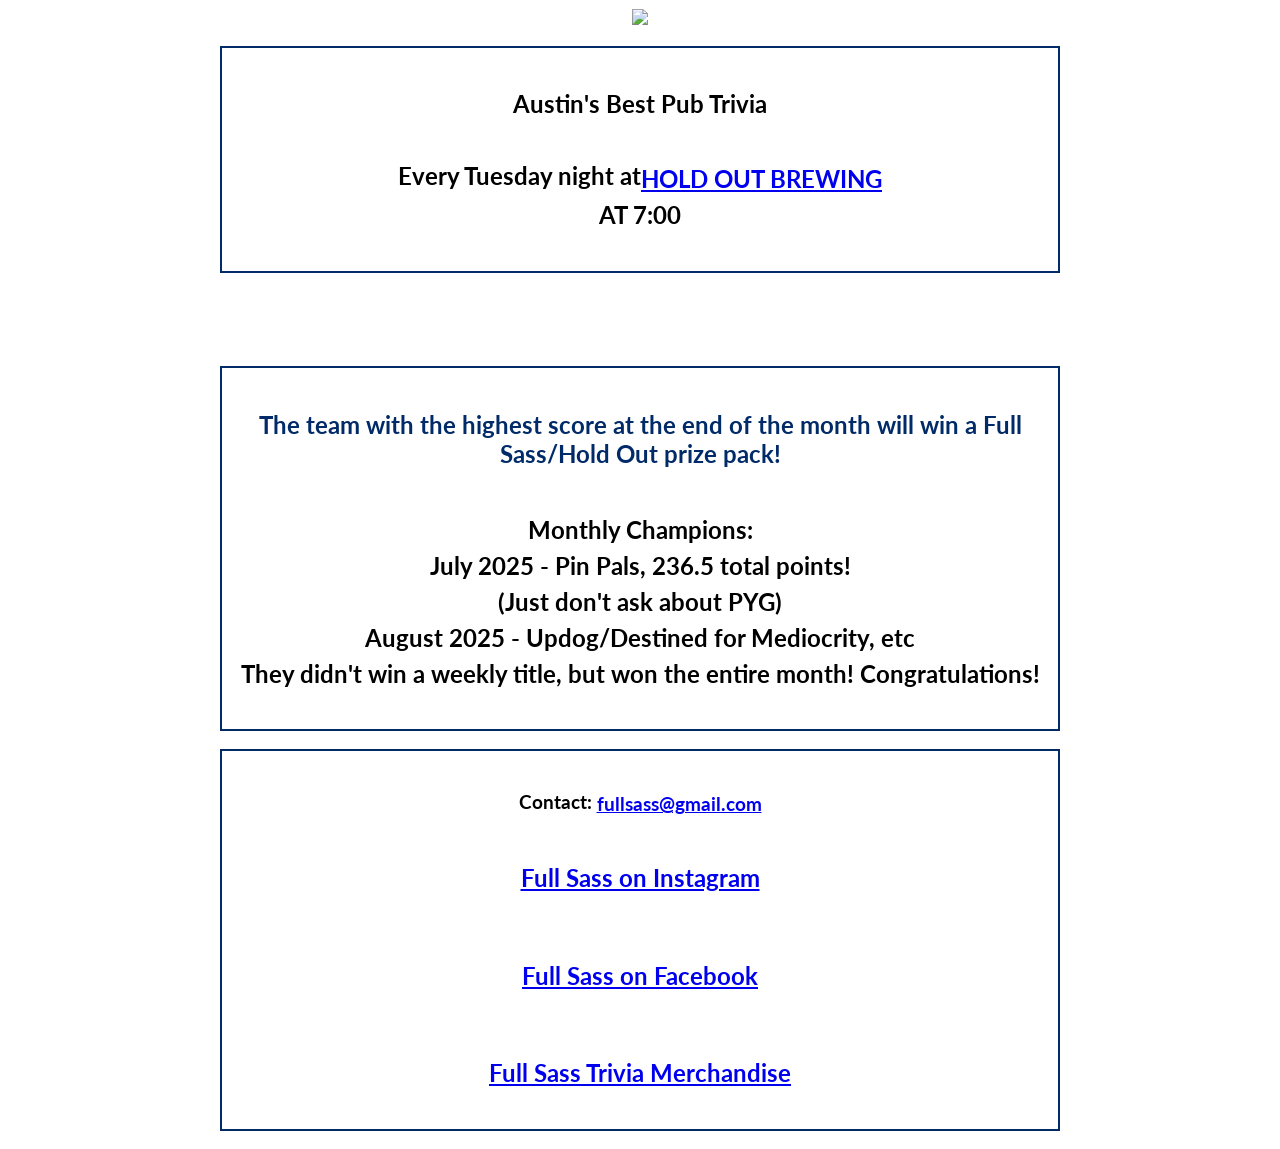
==== index.html @ af225d53 "Add files via upload" ====
<!DOCTYPE html>
<html>
<head>  
  <link rel="shortcut icon" href="https://www.fullsass.com/favicon.ico">
	  <link rel="icon" type="image/x-icon" href="https://www.fullsass.com/favicon.ico">
  <link rel="preconnect" href="https://fonts.gstatic.com">
  <link href="https://fonts.googleapis.com/css2?family=Lato:ital,wght@0,100;0,300;0,400;0,700;0,900;1,100;1,300;1,400;1,700;1,900&display=swap" rel="stylesheet">
  <link rel="stylesheet" href="style.css">
  <title>Full Sass Trivia</title>

</head>
<body>
     <center> <img id="newbanner" src="https://github.com/OnlineStein/FullSass.com/blob/main/logo2020.jpg"></center>

     <div class="content">
	     <h2><strong>Austin's Best Pub Trivia</strong><br><br>Every Tuesday night at<a href="https://www.holdoutbrewing.com/" target="_blank">HOLD OUT BREWING</a><br>AT 7:00</h2> 
	</div><br><br><br>
	<div class="content">
		 <p><strong>The team with the highest score at the end of the month will win a Full Sass/Hold Out prize pack!</strong></p>
		 
		 <h2>Monthly Champions:
		 	<br>July 2025 - Pin Pals, 236.5 total points!<br>(Just don't ask about PYG)
		 	<br>August 2025 - Updog/Destined for Mediocrity, etc<br>They didn't win a weekly title, but won the entire month! Congratulations!
		 </h2>
    </div>
	
  <div class="content">
	
	<h3>Contact: <a href="Email:fullsass@gmail.com">fullsass@gmail.com</a></h3><br>
    <h2><a target="_blank" href="https://www.instagram.com/fullsasstrivia/">Full Sass on Instagram</a></h2><br><br>
    <h2><a target="_blank" href="https://www.facebook.com/FullSass/">Full Sass on Facebook</a></h2><br><br>
	<h2><a target="_blank" href="https://www.teepublic.com/user/fst">Full Sass Trivia Merchandise</a></h2>
	
  </div>


        


<!-- <script data-cfasync="false" src="/cdn-cgi/scripts/5c5dd728/cloudflare-static/email-decode.min.js"></script></body> -->




</html>
---- style.css ----
body {
	font-family: 'Lato', sans-serif;
	margin: 1vh 1vh 1vh 1vh;
}

p{
  font-family: 'Lato', sans-serif;
  font-size: 24px;
  color: #002b68;
  max-width: 1000px;
}

h2{
	vertical-align: middle;
	
	line-height: 1.5;
	vertical-align: middle;
	display: inline-block;
}

h3{
	vertical-align: middle;
	
	line-height: 1.5;
	vertical-align: middle;
	display: inline-block;
}

.content a{
	vertical-align: middle;
	line-height: 1.5;
	vertical-align: middle;
	display: inline-block;
}


#newbanner{
  width: 95%;
  max-width: 1200px;
}

.content{
  border: solid 2px #002b68;
  text-align: center;
  margin: auto;
  margin-top: 2vh;
  margin-bottom: 2vh;
  padding: 2vh;
  width: 90%;
  max-width: 800px;
}

.content img{
	text-align: center;
	width: 90%;
	max-width: 720px;
}

.btnArea{
  vertical-align:middle;	
  text-align: center;
}

.btnz{
	background-color: #002b68;
	color: white;
	text-align: center;
	height: 150px;
	line-height: 150px;
	width: 200px;
	border: solid 2px #00923c;
	display: inline-block;
	margin: 15px;
	vertical-align: middle;

}

.btnz:hover{
	transform: scale(1.05);
	
	background-color: white;
	color: #002b68;
}

.btnz a{
	color: white;
}

.btnz a:hover{
	color: #002b68;
}

/*.btnz h2:hover{
	color: white;
}*/
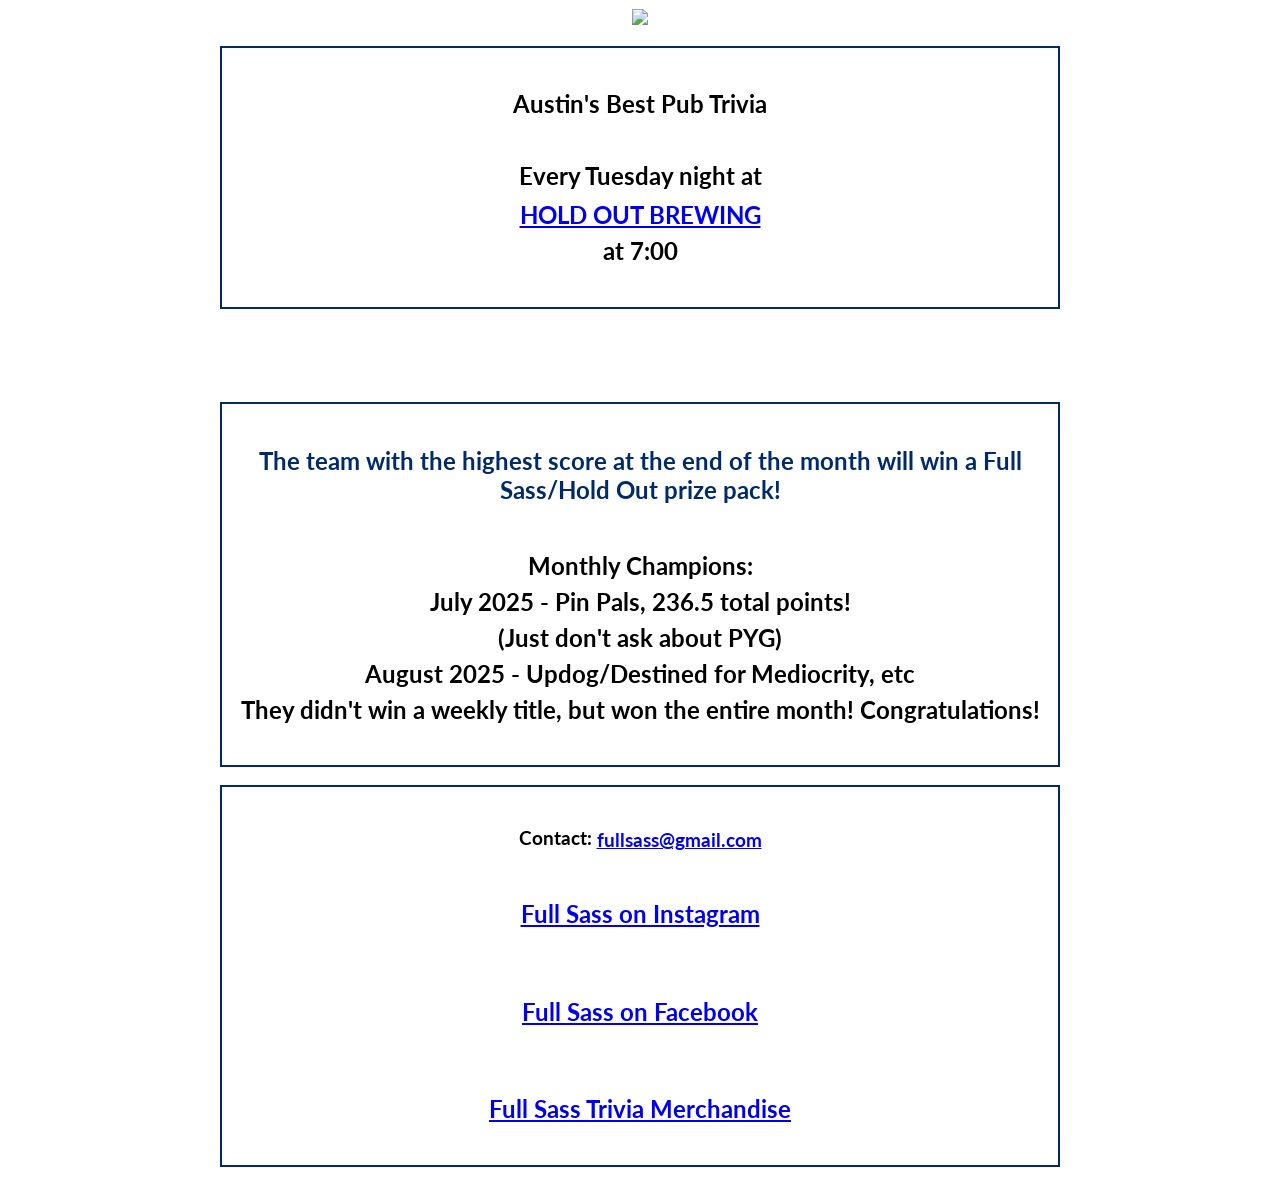
==== commit e3aa1b5b: "Add files via upload" ====
--- a/index.html
+++ b/index.html
@@ -11,10 +11,10 @@
 
 </head>
 <body>
-     <center> <img id="newbanner" src="https://github.com/OnlineStein/FullSass.com/blob/main/logo2020.jpg"></center>
+     <center> <img id="newbanner" src="https://raw.githubusercontent.com/OnlineStein/FullSass.com/refs/heads/main/logo2020.jpg"></center>
 
      <div class="content">
-	     <h2><strong>Austin's Best Pub Trivia</strong><br><br>Every Tuesday night at<a href="https://www.holdoutbrewing.com/" target="_blank">HOLD OUT BREWING</a><br>AT 7:00</h2> 
+	     <h2><strong>Austin's Best Pub Trivia</strong><br><br>Every Tuesday night at<br><a href="https://www.holdoutbrewing.com/" target="_blank">HOLD OUT BREWING</a><br>at 7:00</h2> 
 	</div><br><br><br>
 	<div class="content">
 		 <p><strong>The team with the highest score at the end of the month will win a Full Sass/Hold Out prize pack!</strong></p>
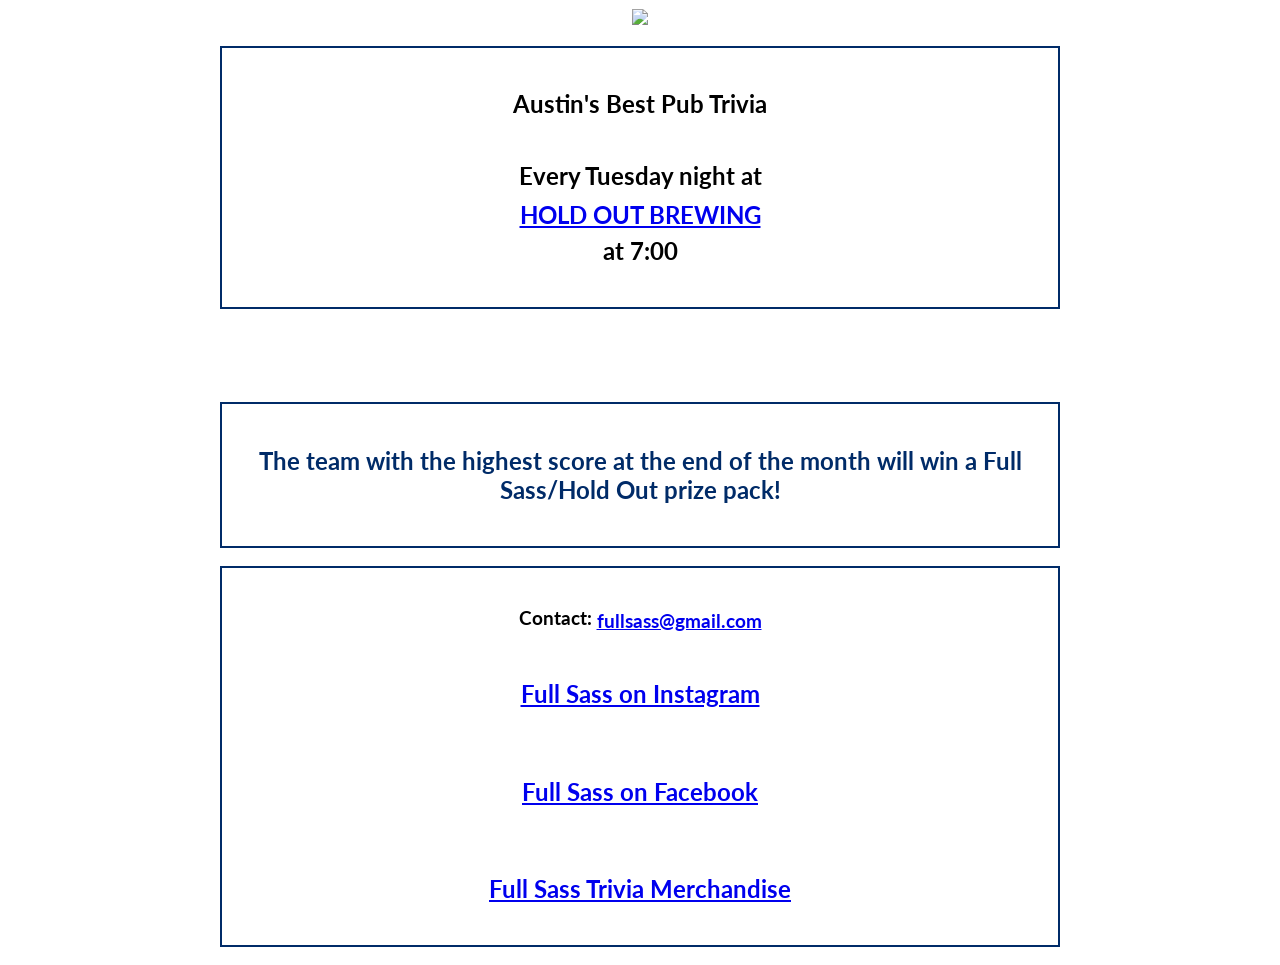
==== commit 4463597b: "Add files via upload" ====
--- a/index.html
+++ b/index.html
@@ -19,10 +19,7 @@
 	<div class="content">
 		 <p><strong>The team with the highest score at the end of the month will win a Full Sass/Hold Out prize pack!</strong></p>
 		 
-		 <h2>Monthly Champions:
-		 	<br>July 2025 - Pin Pals, 236.5 total points!<br>(Just don't ask about PYG)
-		 	<br>August 2025 - Updog/Destined for Mediocrity, etc<br>They didn't win a weekly title, but won the entire month! Congratulations!
-		 </h2>
+		 
     </div>
 	
   <div class="content">
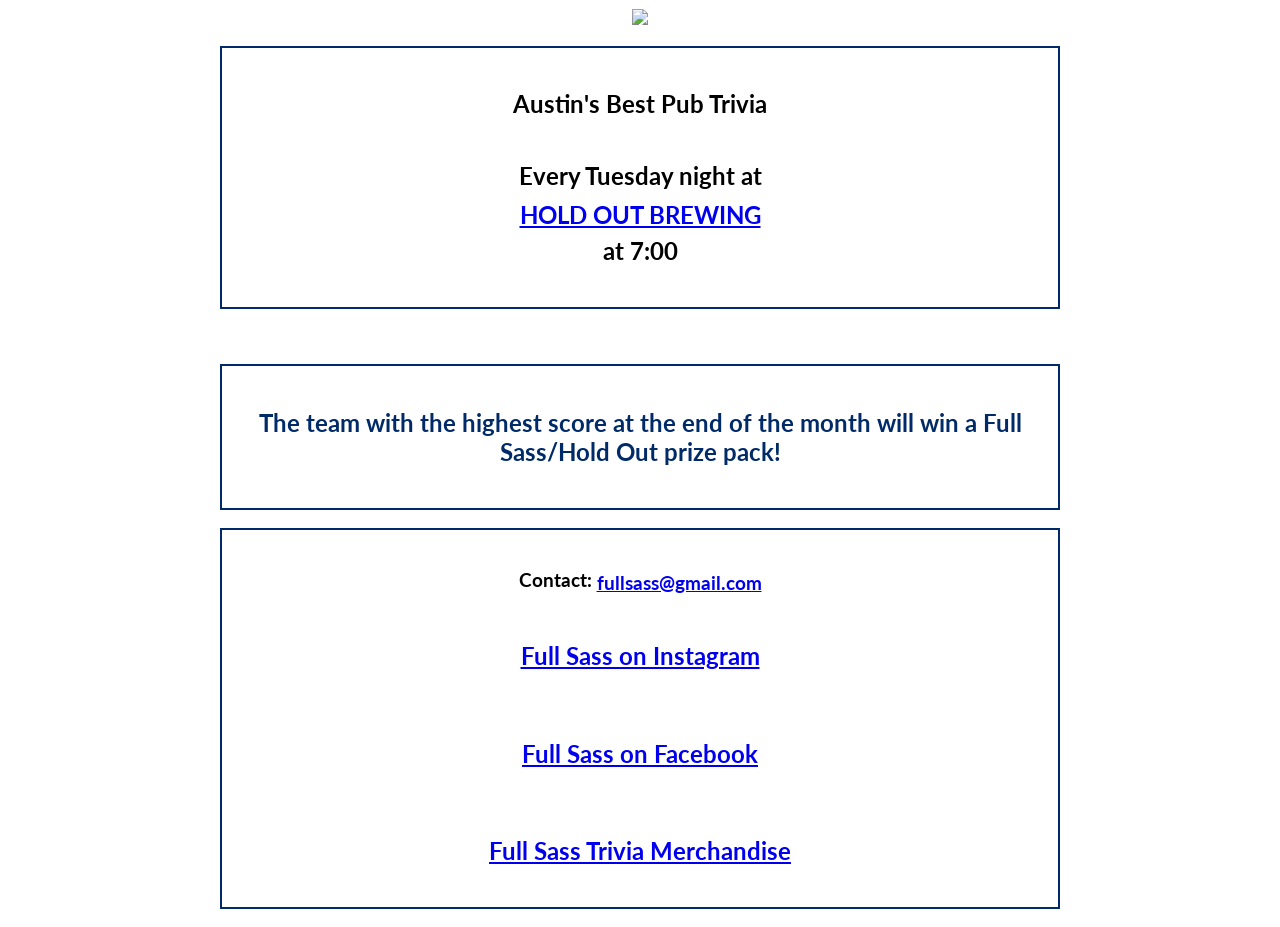
==== commit 0cb665bb: "Add files via upload" ====
--- a/index.html
+++ b/index.html
@@ -15,7 +15,7 @@
 
      <div class="content">
 	     <h2><strong>Austin's Best Pub Trivia</strong><br><br>Every Tuesday night at<br><a href="https://www.holdoutbrewing.com/" target="_blank">HOLD OUT BREWING</a><br>at 7:00</h2> 
-	</div><br><br><br>
+	</div><br>
 	<div class="content">
 		 <p><strong>The team with the highest score at the end of the month will win a Full Sass/Hold Out prize pack!</strong></p>
 		 
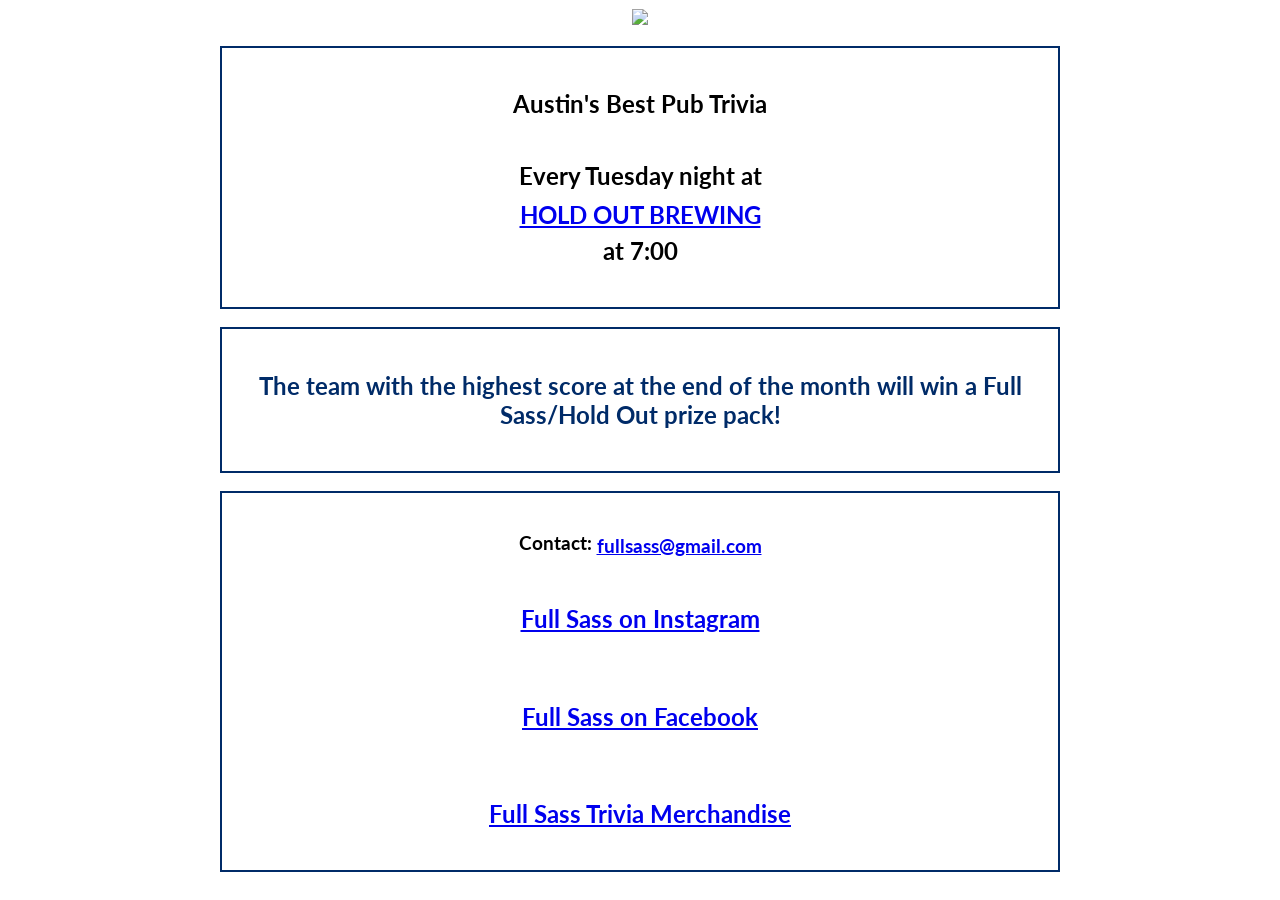
==== commit d6ffd438: "Add files via upload" ====
--- a/index.html
+++ b/index.html
@@ -15,7 +15,7 @@
 
      <div class="content">
 	     <h2><strong>Austin's Best Pub Trivia</strong><br><br>Every Tuesday night at<br><a href="https://www.holdoutbrewing.com/" target="_blank">HOLD OUT BREWING</a><br>at 7:00</h2> 
-	</div><br>
+	</div>
 	<div class="content">
 		 <p><strong>The team with the highest score at the end of the month will win a Full Sass/Hold Out prize pack!</strong></p>
 		 
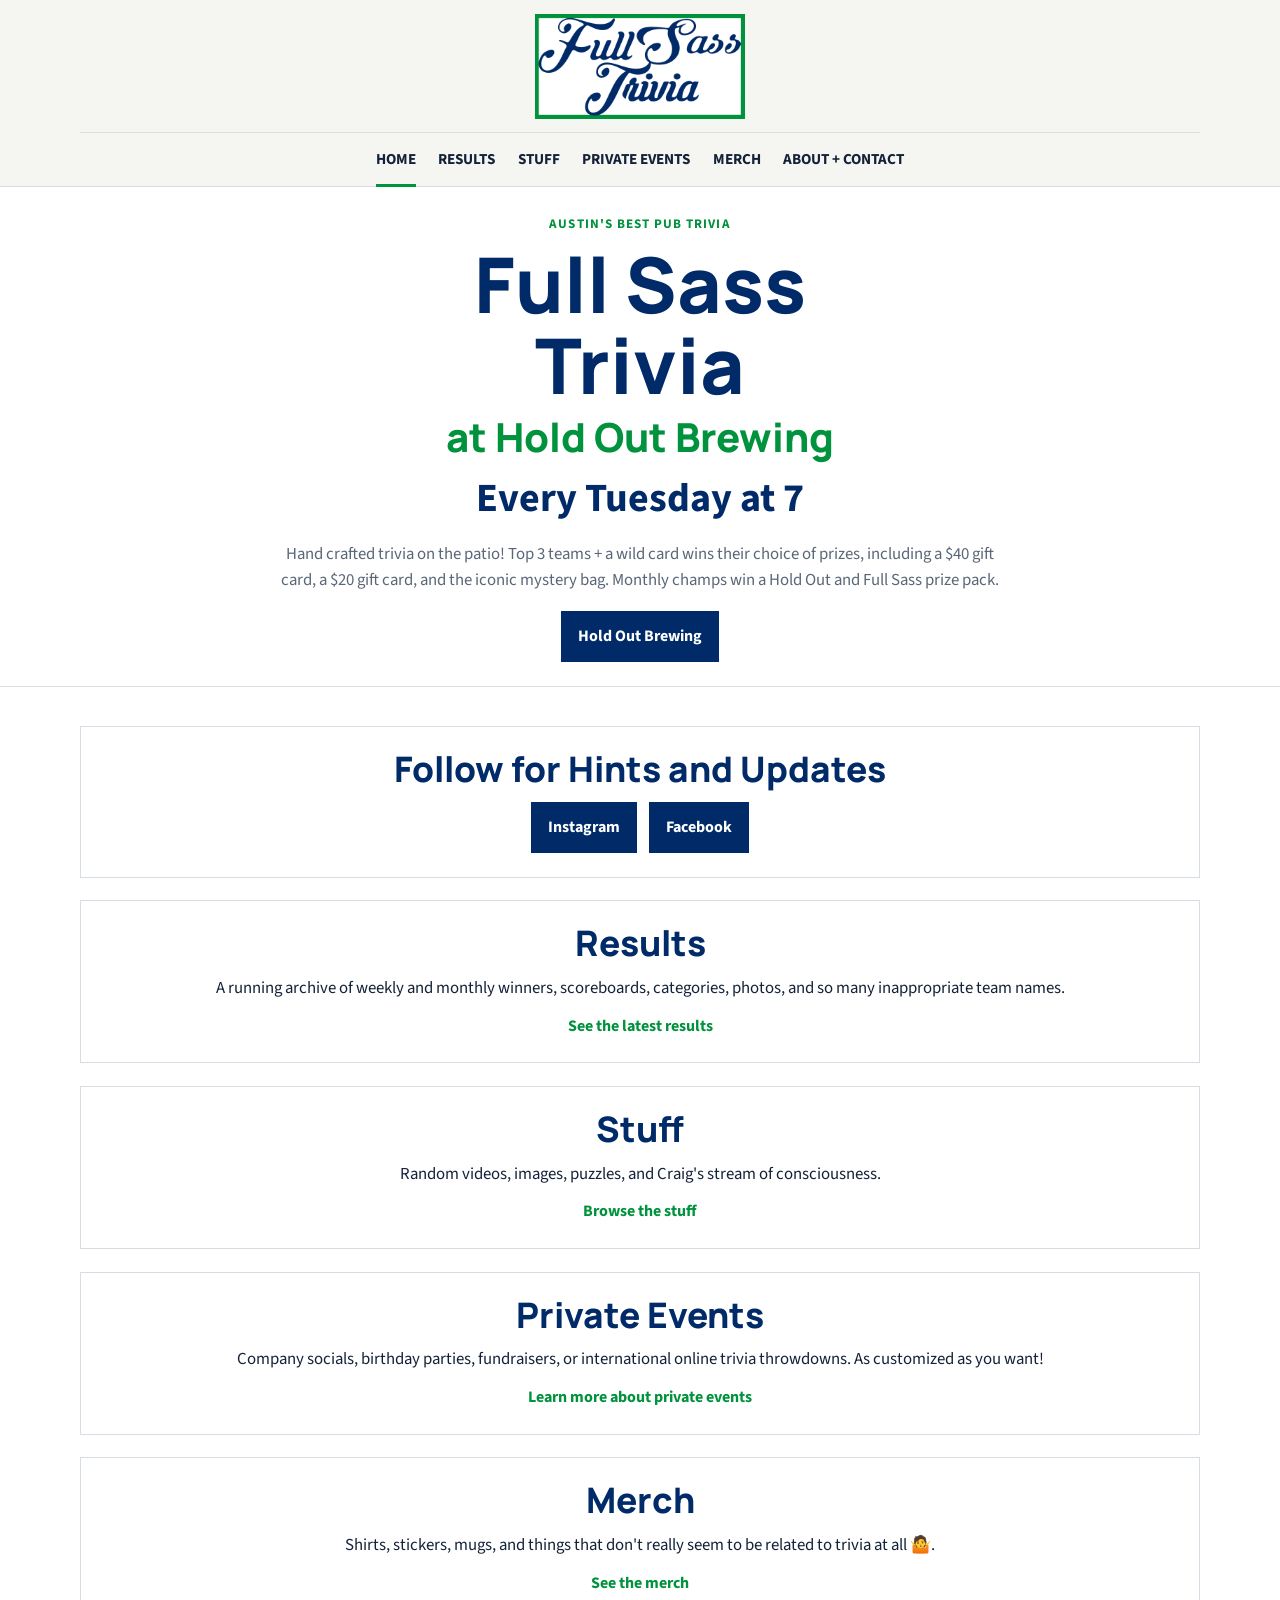
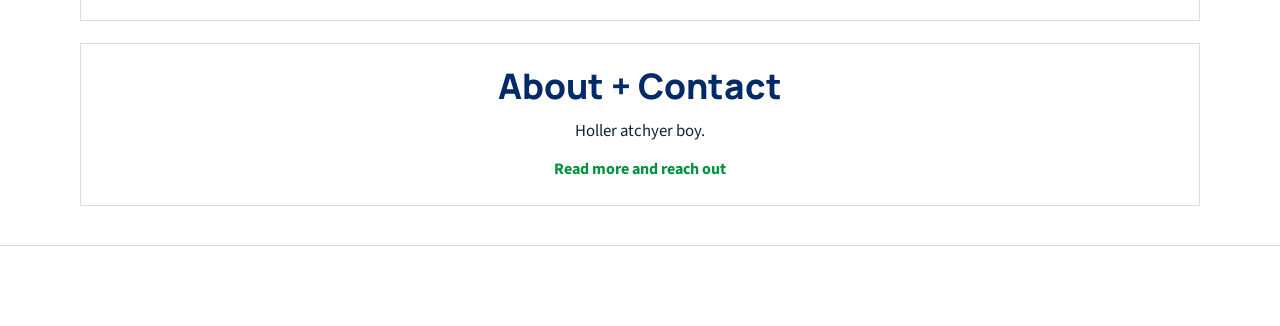
==== commit fed7e5b7: "Add files via upload" ====
--- a/index.html
+++ b/index.html
@@ -1,43 +1,114 @@
+<!DOCTYPE html>
+<html lang="en">
+  <head>
+    <meta charset="UTF-8" />
+    <meta name="viewport" content="width=device-width, initial-scale=1.0" />
+    <title>Full Sass Trivia</title>
+    <meta
+      name="description"
+      content="Full Sass Trivia at Hold Out Brewing every Tuesday at 7 in Austin, Texas."
+    />
+    <link rel="preconnect" href="https://fonts.googleapis.com" />
+    <link rel="preconnect" href="https://fonts.gstatic.com" crossorigin />
+    <link
+      href="https://fonts.googleapis.com/css2?family=Manrope:wght@400;500;600;700;800&family=Source+Sans+3:wght@400;500;600;700&display=swap"
+      rel="stylesheet"
+    />
+    <link rel="stylesheet" href="styles.css" />
+  </head>
+  <body data-page="home">
+    <div id="site-shell"></div>
+    <main class="page page-home">
+      <section class="hero">
+        <!--<div class="hero-image-wrap">
+          <img class="hero-image" src="logo2020.jpg" alt="Full Sass Trivia banner" />
+        </div> -->
+        <div class="hero-copy layout">
+          <p class="eyebrow">Austin's Best Pub Trivia</p>
+          <h1>Full Sass Trivia</h1>
+          <h2 class="hero-subhead">at Hold Out Brewing</h2>
+          <p class="hero-time">Every Tuesday at 7</p>
+          <p class="hero-body">
+            Hand crafted trivia on the patio! Top 3 teams + a wild card wins their choice of prizes, including a $40 gift card, a $20 gift card, and the iconic mystery bag. Monthly champs win a Hold Out and Full Sass prize pack.
+          </p>
+<!--           <div class="prize-strip">
+            <span>$40 gift card</span>
+            <span>$20 gift card</span>
+            <span>2 mystery prizes</span>
+          </div> -->
+          <div class="hero-links">
+            <a class="button-link" href="https://holdoutbrewing.com/" target="_blank" rel="noreferrer">Hold Out Brewing</a>
+          </div>
 
-<!DOCTYPE html>
-<html>
-<head>  
-  <link rel="shortcut icon" href="https://www.fullsass.com/favicon.ico">
-	  <link rel="icon" type="image/x-icon" href="https://www.fullsass.com/favicon.ico">
-  <link rel="preconnect" href="https://fonts.gstatic.com">
-  <link href="https://fonts.googleapis.com/css2?family=Lato:ital,wght@0,100;0,300;0,400;0,700;0,900;1,100;1,300;1,400;1,700;1,900&display=swap" rel="stylesheet">
-  <link rel="stylesheet" href="style.css">
-  <title>Full Sass Trivia</title>
+        </div>
+      </section>
 
-</head>
-<body>
-     <center> <img id="newbanner" src="https://raw.githubusercontent.com/OnlineStein/FullSass.com/refs/heads/main/logo2020.jpg"></center>
+      <section class="home-band">
+        <div class="layout feature-grid">
+          <article class="feature-card feature-card--social">
+            <h2>Follow for Hints and Updates</h2>
+            <!-- <p>
+              Category teases, weekly reminders, assorted side bits, and the occasional warning that something strange is coming Tuesday night.
+            </p> -->
+            <div class="feature-card__buttons">
+              <a id="home-instagram-link" class="button-link" href="https://www.instagram.com/fullsasstrivia" target="_blank" rel="noreferrer">Instagram</a>
+              <a id="home-facebook-link" class="button-link" href="https://www.facebook.com/fullsass" target="_blank" rel="noreferrer">Facebook</a>
+            </div>
+          </article>
+          <a class="feature-card feature-card--link" href="results.html">
+            <h2>Results</h2>
+            <p>
+              A running archive of weekly and monthly winners, scoreboards, categories, photos, and so many
+              inappropriate team names.
+            </p>
+            <span class="feature-card__cta">See the latest results</span>
+          </a>
+          <a class="feature-card feature-card--link" href="stuff.html">
+            <h2>Stuff</h2>
+            <p>
+              Random videos, images, puzzles, and Craig's stream of consciousness.
+            </p>
+            <span class="feature-card__cta">Browse the stuff</span>
+          </a>
+          <a class="feature-card feature-card--link" href="private-events.html">
+            <h2>Private Events</h2>
+            <p>
+              Company socials, birthday parties, fundraisers, or international online trivia throwdowns. As customized as you want!
+            </p>
+            <span class="feature-card__cta">Learn more about private events</span>
+          </a>
+          <a class="feature-card feature-card--link" href="merch.html">
+            <h2>Merch</h2>
+            <p>
+              Shirts, stickers, mugs, and things that don't really seem to be related to trivia at all 🤷. 
+            </p>
+            <span class="feature-card__cta">See the merch</span>
+          </a>
+          <a class="feature-card feature-card--link" href="about-contact.html">
+            <h2>About + Contact</h2>
+            <p>
+              Holler atchyer boy.
+            </p>
+            <span class="feature-card__cta">Read more and reach out</span>
+          </a>
+        </div>
+      </section>
 
-     <div class="content">
-	     <h2><strong>Austin's Best Pub Trivia</strong><br><br>Every Tuesday night at<br><a href="https://www.holdoutbrewing.com/" target="_blank">HOLD OUT BREWING</a><br>at 7:00</h2> 
-	</div>
-	<div class="content">
-		 <p><strong>The team with the highest score at the end of the month will win a Full Sass/Hold Out prize pack!</strong></p>
-		 
-		 
-    </div>
-	
-  <div class="content">
-	
-	<h3>Contact: <a href="Email:fullsass@gmail.com">fullsass@gmail.com</a></h3><br>
-    <h2><a target="_blank" href="https://www.instagram.com/fullsasstrivia/">Full Sass on Instagram</a></h2><br><br>
-    <h2><a target="_blank" href="https://www.facebook.com/FullSass/">Full Sass on Facebook</a></h2><br><br>
-	<h2><a target="_blank" href="https://www.teepublic.com/user/fst">Full Sass Trivia Merchandise</a></h2>
-	
-  </div>
-
-
-        
-
-
-<!-- <script data-cfasync="false" src="/cdn-cgi/scripts/5c5dd728/cloudflare-static/email-decode.min.js"></script></body> -->
-
-
-
-
-</html>+<!--       <section class="home-band home-band--thin">
+        <div class="layout split-note">
+          <div>
+            <p class="section-label">What It Feels Like</p>
+            <h2>Clean, readable, and built to age well.</h2>
+          </div>
+          <p>
+            This site is intentionally calm: white space, strong type, a solid nav, and
+            room for the content to do the work. The update flow lives in the code so you
+            can post weekly results or random extras without fighting a CMS.
+          </p>
+        </div>
+      </section> -->
+    </main>
+    <script src="content.js"></script>
+    <script src="site.js"></script>
+  </body>
+</html>
--- a/styles.css
+++ b/styles.css
@@ -0,0 +1,1020 @@
+:root {
+  --bg: #f5f5f2;
+  --surface: #ffffff;
+  --ink: #132238;
+  --muted: #5a6778;
+  --navy: #012b68;
+  --green: #00923d;
+  --line: #d6dde5;
+  --line-strong: #b7c4d3;
+  --shadow: 0 18px 44px rgba(1, 43, 104, 0.08);
+  --layout: 1120px;
+}
+
+*,
+*::before,
+*::after {
+  box-sizing: border-box;
+}
+
+html {
+  scroll-behavior: smooth;
+}
+
+body {
+  margin: 0;
+  font-family: "Source Sans 3", Georgia, serif;
+  color: var(--ink);
+  background:
+    linear-gradient(to bottom, rgba(255, 255, 255, 0.88), rgba(255, 255, 255, 0.94)),
+    repeating-linear-gradient(
+      to bottom,
+      rgba(1, 43, 104, 0.03),
+      rgba(1, 43, 104, 0.03) 1px,
+      transparent 1px,
+      transparent 34px
+    );
+  line-height: 1.55;
+}
+
+img {
+  display: block;
+  max-width: 100%;
+}
+
+a {
+  color: var(--navy);
+  text-decoration-color: rgba(1, 43, 104, 0.3);
+  text-underline-offset: 0.16em;
+}
+
+a:hover {
+  text-decoration-color: var(--green);
+}
+
+code {
+  padding: 0.1rem 0.3rem;
+  background: rgba(1, 43, 104, 0.06);
+  border-radius: 4px;
+}
+
+.layout {
+  width: min(calc(100% - 2rem), var(--layout));
+  margin: 0 auto;
+}
+
+.site-header {
+  position: sticky;
+  top: 0;
+  z-index: 20;
+  background: rgba(245, 245, 242, 0.96);
+  backdrop-filter: blur(10px);
+  border-bottom: 1px solid var(--line);
+}
+
+.topmark {
+  display: flex;
+  align-items: center;
+  justify-content: center;
+  min-height: 68px;
+  padding: 0.85rem 0;
+  position: relative;
+}
+
+.brandmark {
+  display: inline-grid;
+  justify-items: center;
+  color: var(--navy);
+  text-decoration: none;
+}
+
+.brandmark__logo {
+  width: clamp(126px, 18vw, 210px);
+  height: auto;
+}
+
+.site-nav {
+  display: flex;
+  gap: 1.4rem;
+  align-items: center;
+  justify-content: center;
+  min-height: 52px;
+  border-top: 1px solid var(--line);
+  overflow: visible;
+}
+
+.site-nav a {
+  position: relative;
+  padding: 0.95rem 0 0.85rem;
+  color: var(--ink);
+  text-decoration: none;
+  font-size: 0.95rem;
+  font-weight: 700;
+  text-transform: uppercase;
+}
+
+.site-nav a::after {
+  content: "";
+  position: absolute;
+  left: 0;
+  right: 0;
+  bottom: -1px;
+  height: 3px;
+  background: transparent;
+  transition: background 180ms ease;
+}
+
+.site-nav a:hover::after,
+.site-nav a.is-active::after {
+  background: var(--green);
+}
+
+.nav-toggle {
+  display: none;
+  width: 38px;
+  height: 38px;
+  align-items: center;
+  justify-content: center;
+  border: 1px solid rgba(1, 43, 104, 0.28);
+  background: rgba(255, 255, 255, 0.75);
+  cursor: pointer;
+  position: absolute;
+  right: 0;
+  top: 50%;
+  transform: translateY(-50%);
+  padding: 0;
+}
+
+.nav-toggle__plus {
+  position: absolute;
+  background: var(--navy);
+  transition:
+    transform 180ms ease,
+    opacity 180ms ease,
+    background 180ms ease;
+}
+
+.nav-toggle__plus--horizontal {
+  width: 16px;
+  height: 2px;
+}
+
+.nav-toggle__plus--vertical {
+  width: 2px;
+  height: 16px;
+}
+
+.nav-toggle[aria-expanded="true"] .nav-toggle__plus--horizontal {
+  transform: rotate(45deg);
+}
+
+.nav-toggle[aria-expanded="true"] .nav-toggle__plus--vertical {
+  transform: rotate(-45deg);
+}
+
+.page {
+  padding-bottom: 5rem;
+}
+
+.hero {
+  padding: 1.2rem 0 0;
+}
+
+.hero-image-wrap {
+  width: min(calc(100% - 2rem), var(--layout));
+  margin: 0 auto;
+}
+
+.hero-image {
+  width: 100%;
+  height: auto;
+}
+
+.hero-copy {
+  display: grid;
+  gap: 0.65rem;
+  padding: 0.5rem 0 1.5rem;
+  justify-items: center;
+  text-align: center;
+}
+
+.eyebrow,
+.section-label,
+.entry-date {
+  margin: 0;
+  color: var(--green);
+  font-size: 0.82rem;
+  font-weight: 700;
+  letter-spacing: 0.08em;
+  text-transform: uppercase;
+}
+
+h1,
+h2 {
+  margin: 0;
+  font-family: "Manrope", "Source Sans 3", sans-serif;
+  font-weight: 800;
+  line-height: 1.05;
+  color: var(--navy);
+  text-wrap: balance;
+}
+
+h1 {
+  font-size: clamp(2.5rem, 6vw, 4.8rem);
+  max-width: 10ch;
+}
+
+h2 {
+  font-size: clamp(1.45rem, 3vw, 2.2rem);
+}
+
+.hero-subhead,
+.hero-time,
+.hero-body,
+.page-intro p,
+.entry-header p,
+.story-block p,
+.feature-card p,
+.split-note p,
+.info-panel p,
+.merch-card p,
+.support-note,
+.form-note,
+.testimonial p {
+  margin: 0;
+  font-size: 1.05rem;
+}
+
+.hero-subhead,
+.hero-time {
+  font-size: 2.5rem;
+  color: var(--green);
+}
+
+.hero-time {
+  font-weight: 700;
+  color: var(--navy);
+}
+
+.hero-body {
+  max-width: 46rem;
+  color: var(--muted);
+}
+
+.prize-strip {
+  display: flex;
+  flex-wrap: wrap;
+  gap: 0.8rem;
+  padding-top: 0.4rem;
+}
+
+.prize-strip span,
+.button-link,
+.contact-form button {
+  display: inline-flex;
+  align-items: center;
+  justify-content: center;
+  min-height: 46px;
+  padding: 0.75rem 1rem;
+  border: 1px solid var(--navy);
+  border-radius: 0;
+  background: var(--navy);
+  color: #fff;
+  text-decoration: none;
+  font-weight: 700;
+  transition:
+    background 180ms ease,
+    color 180ms ease,
+    border-color 180ms ease,
+    transform 180ms ease;
+}
+
+.prize-strip span {
+  background: var(--surface);
+  color: var(--navy);
+  border-color: var(--line-strong);
+}
+
+.button-link--secondary {
+  background: var(--navy);
+  color: #fff;
+}
+
+.button-link:hover,
+.contact-form button:hover {
+  background: var(--green);
+  border-color: var(--green);
+  color: #fff;
+}
+
+.hero-links,
+.support-links {
+  display: flex;
+  flex-wrap: wrap;
+  gap: 0.8rem;
+  padding-top: 0.5rem;
+}
+
+.home-band {
+  border-top: 1px solid var(--line);
+  border-bottom: 1px solid var(--line);
+  background: rgba(255, 255, 255, 0.55);
+}
+
+.home-band--thin {
+  border-top: 0;
+}
+
+.feature-grid,
+.about-grid,
+.event-grid {
+  display: grid;
+  gap: 1.4rem;
+  padding: 2.4rem 0;
+}
+
+.feature-grid {
+  grid-template-columns: 1fr;
+}
+
+.feature-card,
+.story-block,
+.info-panel,
+.feed-entry,
+.merch-card {
+  background: var(--surface);
+  border: 1px solid var(--line);
+}
+
+.feature-card,
+.story-block,
+.info-panel {
+  padding: 1.5rem;
+}
+
+.event-copy .info-panel h2 {
+  text-align: center;
+}
+
+.feature-card__cta,
+.merch-card a {
+  color: var(--green);
+  font-weight: 700;
+}
+
+.feature-card--link {
+  display: grid;
+  gap: 0.8rem;
+  text-decoration: none;
+  color: inherit;
+  transition:
+    border-color 180ms ease,
+    box-shadow 180ms ease,
+    transform 180ms ease;
+}
+
+.feature-card--link:hover {
+  border-color: var(--green);
+  box-shadow: var(--shadow);
+  transform: translateY(-2px);
+}
+
+.feature-card--social {
+  display: grid;
+  gap: 0.9rem;
+  justify-items: center;
+  text-align: center;
+}
+
+.feature-card__buttons {
+  display: flex;
+  flex-wrap: wrap;
+  justify-content: center;
+  gap: 0.8rem;
+}
+
+.split-note {
+  display: grid;
+  grid-template-columns: minmax(0, 0.9fr) minmax(0, 1.1fr);
+  gap: 2rem;
+  padding: 2rem 0;
+}
+
+.page-intro {
+  display: grid;
+  gap: 0.8rem;
+  padding: 2.6rem 0 2rem;
+  justify-items: center;
+  text-align: center;
+}
+
+.page-intro h1 {
+  max-width: 13ch;
+  font-size: clamp(2rem, 5vw, 3.7rem);
+}
+
+.page-intro p {
+  max-width: 46rem;
+  color: var(--muted);
+}
+
+.feed-shell {
+  padding-bottom: 2rem;
+}
+
+.feed-list {
+  display: grid;
+  gap: 1.5rem;
+}
+
+#results-feed .feed-entry {
+  width: min(100%, 960px);
+  margin: 0 auto;
+}
+
+#stuff-feed .feed-entry,
+.event-shell {
+  width: min(100%, 960px);
+  margin: 0 auto;
+}
+
+.feed-entry {
+  padding: 1.5rem;
+  box-shadow: var(--shadow);
+}
+
+.entry-header {
+  display: grid;
+  gap: 0.6rem;
+  padding-bottom: 1.2rem;
+  justify-items: center;
+  text-align: center;
+}
+
+.entry-grid {
+  display: grid;
+  grid-template-columns: minmax(0, 0.86fr) minmax(0, 1.14fr);
+  gap: 1.2rem;
+}
+
+#results-feed .entry-grid {
+  grid-template-columns: 1fr;
+  justify-items: center;
+}
+
+#stuff-feed .entry-grid {
+  grid-template-columns: 1fr;
+  justify-items: center;
+}
+
+.scoreboard-wrap {
+  display: grid;
+  gap: 1rem;
+}
+
+#results-feed .scoreboard-wrap {
+  width: min(100%, 720px);
+}
+
+#stuff-feed .scoreboard-wrap,
+.event-copy {
+  width: min(100%, 720px);
+}
+
+#stuff-feed .scoreboard-wrap,
+#stuff-feed .featured-carousel {
+  width: min(100%, 560px);
+}
+
+.scoreboard {
+  width: 100%;
+  border-collapse: collapse;
+  font-size: 0.98rem;
+}
+
+#results-feed .scoreboard {
+  display: none;
+}
+
+.scoreboard th,
+.scoreboard td {
+  padding: 0.75rem 0.6rem;
+  border-bottom: 1px solid var(--line);
+  text-align: left;
+}
+
+.scoreboard th {
+  color: var(--navy);
+  font-size: 0.82rem;
+  text-transform: uppercase;
+}
+
+.entry-notes {
+  display: grid;
+  gap: 0.7rem;
+  color: var(--muted);
+}
+
+.media-carousel,
+.media-rail {
+  display: grid;
+  grid-auto-flow: column;
+  grid-auto-columns: minmax(280px, 1fr);
+  gap: 1rem;
+  overflow-x: auto;
+  scroll-snap-type: x proximity;
+  padding-bottom: 0.2rem;
+}
+
+.media-card {
+  min-height: 220px;
+  background: #edf2f7;
+  border: 1px solid var(--line);
+  scroll-snap-align: start;
+}
+
+.media-card--image {
+  padding: 0;
+}
+
+.media-card img,
+.media-card iframe {
+  width: 100%;
+  height: 100%;
+  min-height: 220px;
+  border: 0;
+}
+
+.media-card img {
+  object-fit: contain;
+  background: #fff;
+}
+
+.media-card__link {
+  display: block;
+  width: 100%;
+  height: auto;
+}
+
+.media-card__external-link {
+  display: block;
+  padding: 0.8rem 1rem 1rem;
+  text-align: center;
+  font-weight: 700;
+  color: var(--navy);
+  background: #fff;
+  text-decoration: underline;
+  text-underline-offset: 0.16em;
+}
+
+.media-zoom-trigger {
+  cursor: zoom-in;
+}
+
+.featured-carousel {
+  position: relative;
+  width: 100%;
+  max-width: 720px;
+  margin: 0 auto;
+  display: grid;
+  gap: 0.8rem;
+}
+
+.featured-carousel__viewport {
+  overflow: hidden;
+  background: transparent;
+  transition: height 220ms ease;
+}
+
+.featured-carousel__track {
+  display: flex;
+  align-items: flex-start;
+  transition: transform 220ms ease;
+}
+
+.featured-carousel__slide {
+  flex: 0 0 100%;
+}
+
+.featured-carousel .media-card {
+  min-height: 0;
+  height: auto;
+  background: transparent;
+  border: 0;
+  width: 100%;
+  position: relative;
+}
+
+.featured-carousel .media-card img {
+  display: block;
+  width: 100%;
+  height: auto;
+  max-height: 50vh;
+  min-height: 0;
+  object-fit: contain;
+  background: transparent;
+}
+
+.media-card iframe {
+  object-fit: cover;
+}
+
+.media-card video {
+  display: block;
+  width: 100%;
+  height: 100%;
+  background: #000;
+}
+
+.featured-carousel .media-card iframe,
+.featured-carousel .media-card video {
+  display: block;
+  width: 100%;
+  max-height: 50vh;
+  aspect-ratio: 16 / 9;
+  min-height: 0;
+}
+
+.featured-carousel .media-card__link img {
+  background: transparent;
+}
+
+.featured-carousel .media-card--linked {
+  display: grid;
+  grid-template-rows: auto auto;
+  align-content: start;
+  background: transparent;
+}
+
+.carousel-clickzone {
+  position: absolute;
+  top: 0;
+  bottom: 3.2rem;
+  width: 22%;
+  border: 0;
+  background: transparent;
+  z-index: 2;
+  cursor: pointer;
+}
+
+.carousel-clickzone--prev {
+  left: 0;
+}
+
+.carousel-clickzone--next {
+  right: 0;
+}
+
+.carousel-arrow {
+  position: absolute;
+  top: calc(50% - 1.6rem);
+  z-index: 3;
+  width: 44px;
+  height: 44px;
+  border: 1px solid rgba(255, 255, 255, 0.8);
+  background: rgba(1, 43, 104, 0.78);
+  color: #fff;
+  display: inline-flex;
+  align-items: center;
+  justify-content: center;
+  cursor: pointer;
+  font: inherit;
+  font-size: 1.15rem;
+}
+
+.carousel-arrow--prev {
+  left: 0.75rem;
+}
+
+.carousel-arrow--next {
+  right: 0.75rem;
+}
+
+.carousel-footer {
+  display: flex;
+  align-items: center;
+  justify-content: flex-end;
+  gap: 1rem;
+  color: var(--muted);
+  font-size: 0.95rem;
+}
+
+.carousel-count {
+  margin: 0;
+}
+
+.image-lightbox {
+  position: fixed;
+  inset: 0;
+  z-index: 50;
+}
+
+.image-lightbox[hidden] {
+  display: none;
+}
+
+.image-lightbox__backdrop {
+  position: absolute;
+  inset: 0;
+  border: 0;
+  background: rgba(5, 18, 38, 0.84);
+}
+
+.image-lightbox__dialog {
+  position: relative;
+  z-index: 1;
+  display: grid;
+  justify-items: center;
+  gap: 1rem;
+  width: min(calc(100% - 2rem), 1080px);
+  margin: 4vh auto;
+}
+
+.image-lightbox__close {
+  justify-self: end;
+  position: relative;
+  z-index: 4;
+  border: 1px solid rgba(255, 255, 255, 0.5);
+  background: rgba(255, 255, 255, 0.08);
+  color: #fff;
+  padding: 0.7rem 0.95rem;
+  font: inherit;
+  font-weight: 700;
+  cursor: pointer;
+}
+
+.image-lightbox__image {
+  display: block;
+  width: 100%;
+  max-height: 82vh;
+  object-fit: contain;
+  background: #fff;
+}
+
+.image-lightbox__nav,
+.image-lightbox__tapzone {
+  position: absolute;
+  top: 0;
+  bottom: 0;
+  border: 0;
+  background: transparent;
+  cursor: pointer;
+}
+
+.image-lightbox__tapzone {
+  width: 20%;
+  top: 4.5rem;
+  z-index: 1;
+}
+
+.image-lightbox__tapzone--prev {
+  left: 0;
+}
+
+.image-lightbox__tapzone--next {
+  right: 0;
+}
+
+.image-lightbox__nav {
+  top: 50%;
+  bottom: auto;
+  z-index: 3;
+  width: 48px;
+  height: 48px;
+  transform: translateY(-50%);
+  border: 1px solid rgba(255, 255, 255, 0.65);
+  background: rgba(1, 43, 104, 0.78);
+  color: #fff;
+  font: inherit;
+  font-size: 1.2rem;
+}
+
+.image-lightbox__nav--prev {
+  left: 1rem;
+}
+
+.image-lightbox__nav--next {
+  right: 1rem;
+}
+
+body.lightbox-open {
+  overflow: hidden;
+}
+
+.event-shell {
+  display: grid;
+  gap: 1.5rem;
+}
+
+.event-copy {
+  display: grid;
+  gap: 1.2rem;
+  margin: 0 auto;
+}
+
+.plain-list {
+  margin: 0;
+  padding-left: 1.2rem;
+  color: var(--muted);
+  font-size: 1.08rem;
+}
+
+.testimonial-list {
+  display: grid;
+  gap: 1rem;
+  padding-top: 0.45rem;
+}
+
+.testimonial {
+  margin: 0;
+  padding: 0 0 0 1rem;
+  border-left: 3px solid var(--green);
+}
+
+.testimonial footer {
+  padding-top: 0.6rem;
+  color: var(--navy);
+  font-weight: 700;
+}
+
+.form-section {
+  display: grid;
+  gap: 1.2rem;
+  padding-top: 2.2rem;
+}
+
+.section-heading {
+  display: grid;
+  gap: 0.5rem;
+}
+
+.contact-form {
+  display: grid;
+  gap: 1rem;
+  max-width: 760px;
+  padding: 1.5rem;
+  background: var(--surface);
+  border: 1px solid var(--line);
+  box-shadow: var(--shadow);
+}
+
+.contact-form label {
+  display: grid;
+  gap: 0.45rem;
+  font-weight: 600;
+  color: var(--navy);
+}
+
+.contact-form input,
+.contact-form textarea {
+  width: 100%;
+  padding: 0.9rem 1rem;
+  border: 1px solid var(--line-strong);
+  border-radius: 0;
+  background: #fff;
+  font: inherit;
+  color: var(--ink);
+}
+
+.contact-form input:focus,
+.contact-form textarea:focus {
+  outline: 2px solid rgba(0, 146, 61, 0.2);
+  border-color: var(--green);
+}
+
+.contact-form button {
+  width: fit-content;
+  cursor: pointer;
+}
+
+.merch-grid {
+  display: grid;
+  grid-template-columns: repeat(3, minmax(0, 1fr));
+  gap: 1.4rem;
+}
+
+.merch-card {
+  overflow: hidden;
+}
+
+.merch-card img {
+  width: 100%;
+  aspect-ratio: 4 / 3;
+  object-fit: contain;
+  background: #fff;
+  border-bottom: 1px solid var(--line);
+}
+
+.merch-card__body {
+  display: grid;
+  gap: 0.7rem;
+  padding: 1.2rem;
+}
+
+.support-band {
+  display: grid;
+  gap: 1rem;
+  padding: 2rem 0 0;
+}
+
+body[data-page="about-contact"] .about-grid,
+body[data-page="about-contact"] .support-band,
+body[data-page="about-contact"] .story-block,
+body[data-page="about-contact"] .section-heading {
+  justify-items: center;
+  text-align: center;
+}
+
+body[data-page="about-contact"] .story-block {
+  display: grid;
+  gap: 1rem;
+}
+
+body[data-page="about-contact"] .plain-list {
+  display: inline-grid;
+  gap: 0.6rem;
+  justify-items: center;
+  padding-left: 0;
+  list-style-position: inside;
+}
+
+.page-home .feature-card,
+.page-home .split-note {
+  text-align: center;
+}
+
+.page-home .feature-card h2,
+.page-home .split-note h2 {
+  margin-inline: auto;
+}
+
+@media (max-width: 920px) {
+  .feature-grid,
+  .entry-grid,
+  .about-grid,
+  .event-grid,
+  .split-note,
+  .merch-grid {
+    grid-template-columns: 1fr;
+  }
+
+  .featured-carousel .media-card,
+  .featured-carousel .media-card img,
+  .featured-carousel .media-card iframe,
+  .featured-carousel .media-card video {
+    min-height: 0;
+    height: auto;
+  }
+}
+
+@media (max-width: 760px) {
+  .site-nav {
+    display: none;
+    flex-direction: column;
+    align-items: stretch;
+    justify-content: flex-start;
+    gap: 0;
+    padding: 0 0 0.6rem;
+    overflow: visible;
+  }
+
+  .site-nav.is-open {
+    display: flex;
+  }
+
+  .site-nav a {
+    padding: 0.9rem 0;
+    border-bottom: 1px solid var(--line);
+  }
+
+  .nav-toggle {
+    display: inline-flex;
+  }
+
+  .hero-copy {
+    padding-top: 1.8rem;
+  }
+
+  h1,
+  .page-intro h1 {
+    max-width: none;
+  }
+
+  .hero-subhead,
+  .hero-time {
+    font-size: 1.2rem;
+  }
+
+  .feed-entry,
+  .feature-card,
+  .story-block,
+  .info-panel,
+  .contact-form {
+    padding: 1.15rem;
+  }
+
+  .layout,
+  .hero-image-wrap {
+    width: min(calc(100% - 1.25rem), var(--layout));
+  }
+}
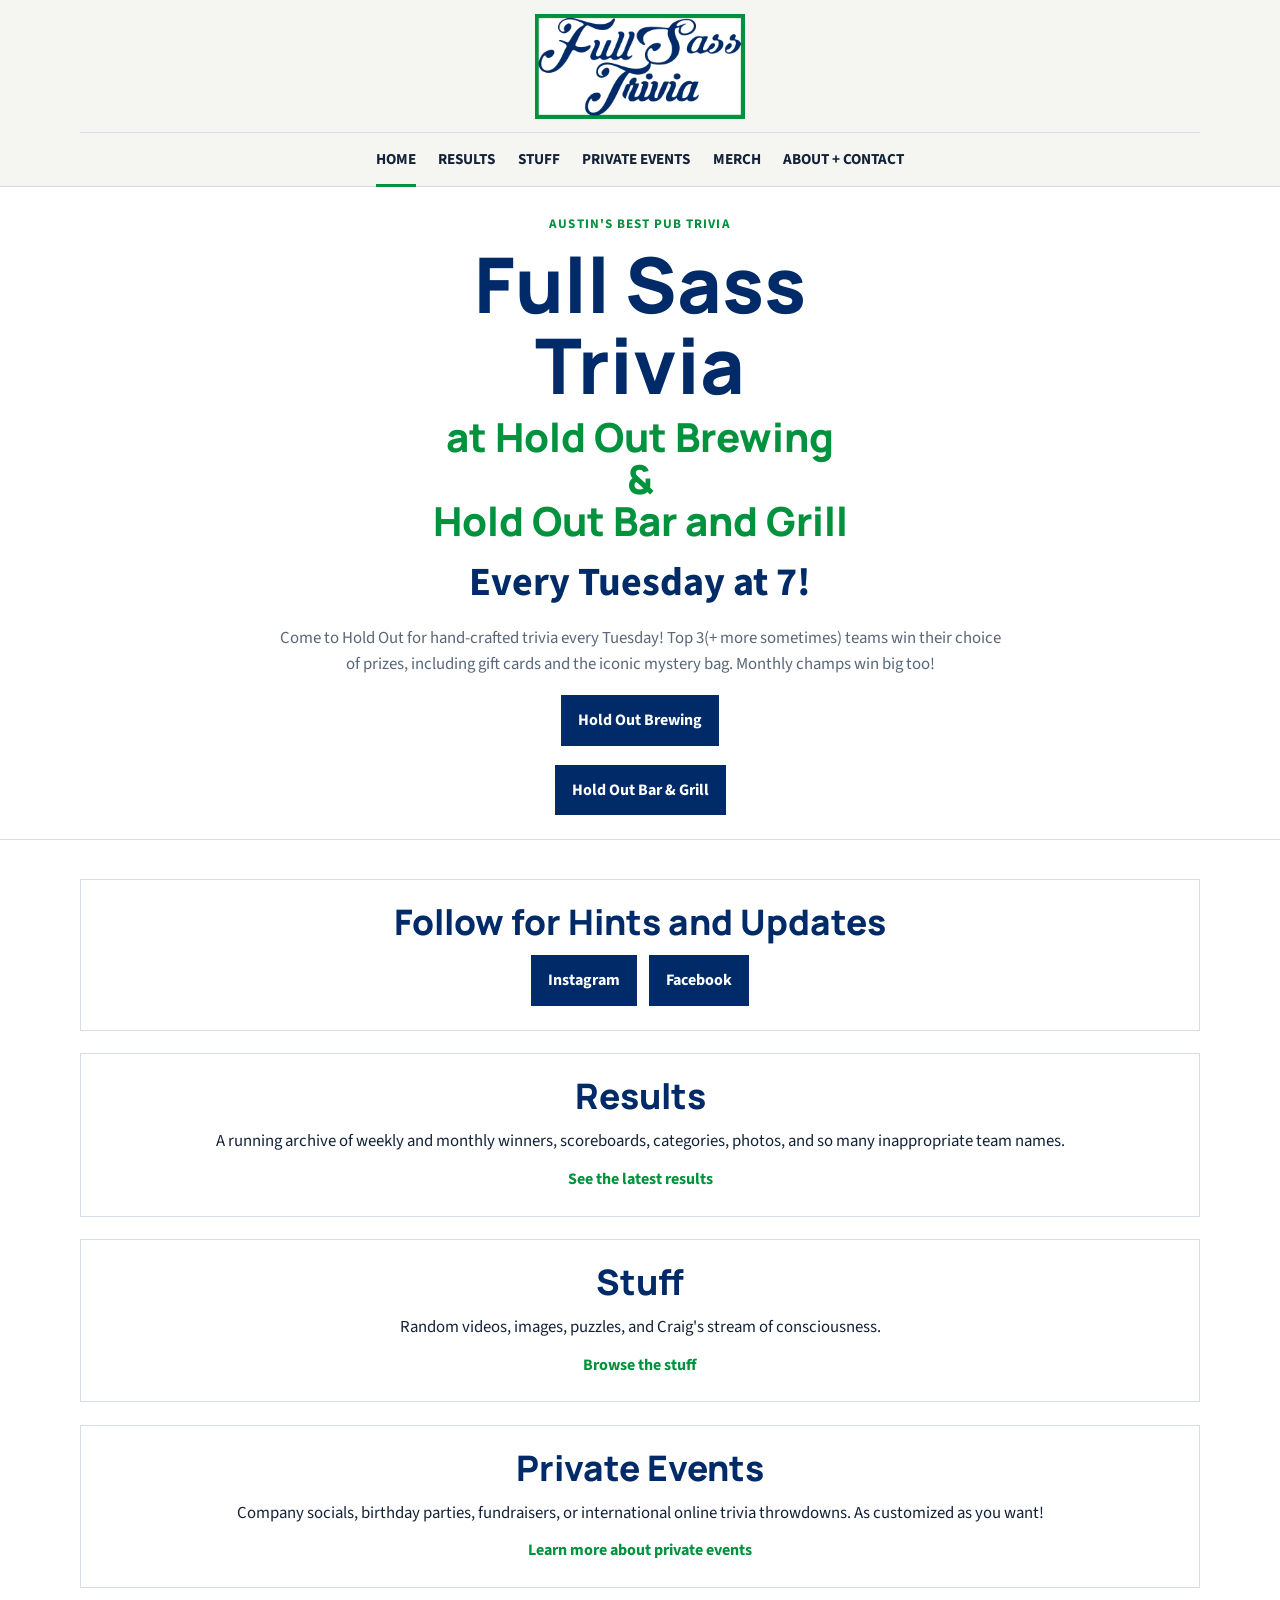
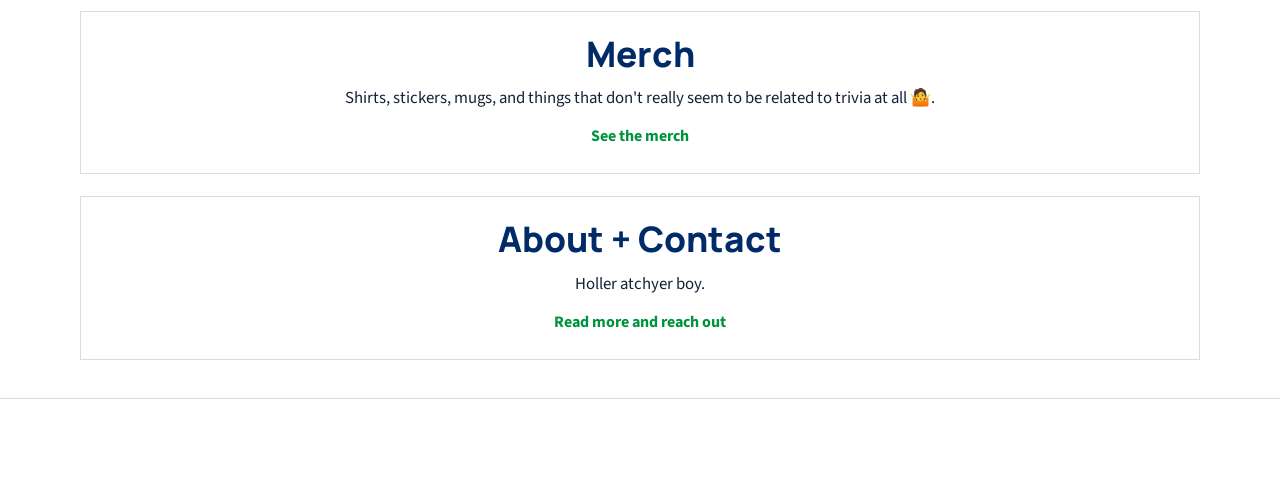
==== commit e241c089: "Add files via upload" ====
--- a/index.html
+++ b/index.html
@@ -26,10 +26,10 @@
         <div class="hero-copy layout">
           <p class="eyebrow">Austin's Best Pub Trivia</p>
           <h1>Full Sass Trivia</h1>
-          <h2 class="hero-subhead">at Hold Out Brewing</h2>
-          <p class="hero-time">Every Tuesday at 7</p>
+          <h2 class="hero-subhead">at Hold Out Brewing<br>&<br>Hold Out Bar and Grill</h2>
+          <p class="hero-time">Every Tuesday at 7!</p>
           <p class="hero-body">
-            Hand crafted trivia on the patio! Top 3 teams + a wild card wins their choice of prizes, including a $40 gift card, a $20 gift card, and the iconic mystery bag. Monthly champs win a Hold Out and Full Sass prize pack.
+            Come to Hold Out for hand-crafted trivia every Tuesday! Top 3(+ more sometimes) teams win their choice of prizes, including gift cards and the iconic mystery bag. Monthly champs win big too!
           </p>
 <!--           <div class="prize-strip">
             <span>$40 gift card</span>
@@ -38,6 +38,9 @@
           </div> -->
           <div class="hero-links">
             <a class="button-link" href="https://holdoutbrewing.com/" target="_blank" rel="noreferrer">Hold Out Brewing</a>
+          </div>
+          <div class="hero-links">
+            <a class="button-link" href="https://www.holdout.bar/" target="_blank" rel="noreferrer">Hold Out Bar & Grill</a>
           </div>
 
         </div>
--- a/styles.css
+++ b/styles.css
@@ -669,25 +669,25 @@
   position: absolute;
   top: calc(50% - 1.6rem);
   z-index: 3;
-  width: 44px;
-  height: 44px;
-  border: 1px solid rgba(255, 255, 255, 0.8);
-  background: rgba(1, 43, 104, 0.78);
+  width: 36px;
+  height: 36px;
+  border: 1px solid rgba(255, 255, 255, 0.28);
+  background: rgba(1, 43, 104, 0.2);
   color: #fff;
   display: inline-flex;
   align-items: center;
   justify-content: center;
   cursor: pointer;
   font: inherit;
-  font-size: 1.15rem;
+  font-size: 0.98rem;
 }
 
 .carousel-arrow--prev {
-  left: 0.75rem;
+  left: 0.55rem;
 }
 
 .carousel-arrow--next {
-  right: 0.75rem;
+  right: 0.55rem;
 }
 
 .carousel-footer {
@@ -782,8 +782,8 @@
   width: 48px;
   height: 48px;
   transform: translateY(-50%);
-  border: 1px solid rgba(255, 255, 255, 0.65);
-  background: rgba(1, 43, 104, 0.78);
+  border: 1px solid rgba(255, 255, 255, 0.32);
+  background: rgba(1, 43, 104, 0.24);
   color: #fff;
   font: inherit;
   font-size: 1.2rem;
@@ -895,11 +895,14 @@
 
 .merch-card {
   overflow: hidden;
+  max-width: 520px;
+  margin: 0 auto;
 }
 
 .merch-card img {
   width: 100%;
-  aspect-ratio: 4 / 3;
+  height: auto;
+  max-height: 40vh;
   object-fit: contain;
   background: #fff;
   border-bottom: 1px solid var(--line);
